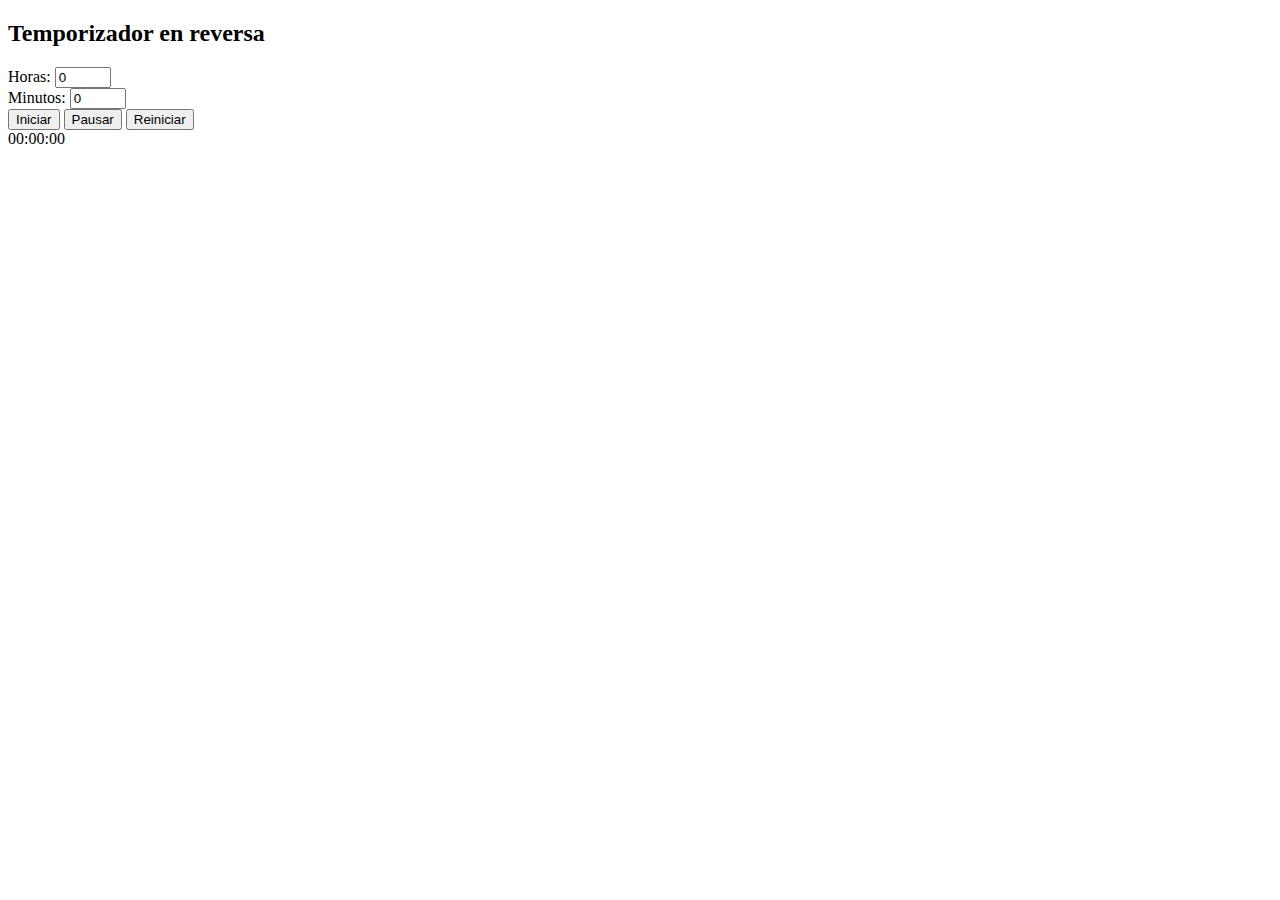
==== control de reloj/index.html @ 88bb2eae "recursos web" ====
<!DOCTYPE html>
<html lang="en">
<head>
    <meta charset="UTF-8">
    <meta http-equiv="X-UA-Compatible" content="IE=edge">
    <meta name="viewport" content="width=device-width, initial-scale=1.0">
    <title>Document</title>
    <script src="script.js" defer></script>
</head>
<body>
    <div>
        <h2>Temporizador en reversa</h2>
        <div>
          <label for="hours">Horas:</label>
          <input type="number" id="hours" min="0" max="24" value="0">
        </div>
        <div>
          <label for="minutes">Minutos:</label>
          <input type="number" id="minutes" min="0" max="59" value="0">
        </div>
        <button id="start">Iniciar</button>
        <button id="pause">Pausar</button>
        <button id="reset">Reiniciar</button>
        <div id="timer">00:00:00</div>
      </div>
      
</body>
</html>
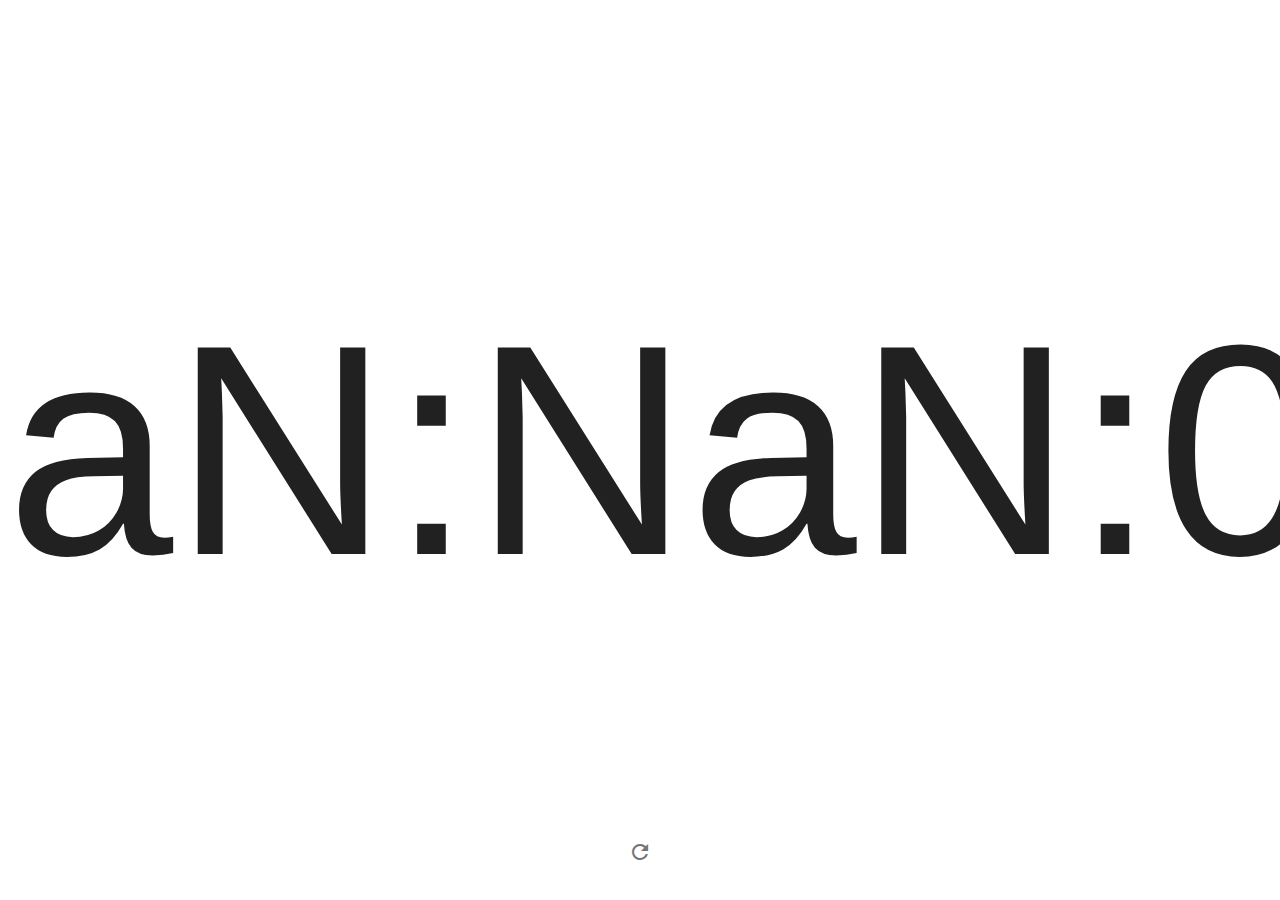
==== commit 23f4e076: "reloj con parametros" ====
--- a/control de reloj/index.html
+++ b/control de reloj/index.html
@@ -1,28 +1,36 @@
 <!DOCTYPE html>
 <html lang="en">
+
 <head>
-    <meta charset="UTF-8">
-    <meta http-equiv="X-UA-Compatible" content="IE=edge">
-    <meta name="viewport" content="width=device-width, initial-scale=1.0">
-    <title>Document</title>
-    <script src="script.js" defer></script>
+  <meta charset="UTF-8">
+  <meta http-equiv="X-UA-Compatible" content="IE=edge">
+  <meta name="viewport" content="width=device-width, initial-scale=1.0">
+  <title>Document</title>
+  <link rel="stylesheet" href="https://cdnjs.cloudflare.com/ajax/libs/materialize/1.0.0/css/materialize.min.css">
+  <link href="https://fonts.googleapis.com/icon?family=Material+Icons" rel="stylesheet">
+  <script src="script.js" defer></script>
+  <link rel="stylesheet" href="style.css">
 </head>
+
 <body>
-    <div>
-        <h2>Temporizador en reversa</h2>
-        <div>
-          <label for="hours">Horas:</label>
-          <input type="number" id="hours" min="0" max="24" value="0">
-        </div>
-        <div>
-          <label for="minutes">Minutos:</label>
-          <input type="number" id="minutes" min="0" max="59" value="0">
-        </div>
-        <button id="start">Iniciar</button>
-        <button id="pause">Pausar</button>
-        <button id="reset">Reiniciar</button>
-        <div id="timer">00:00:00</div>
-      </div>
-      
+  <h1 class="contador">
+    <span id="hora">
+      00
+    </span>
+    <span>:</span>
+    <span id="minuto">
+      00
+    </span>
+    <span>:</span>
+    <span id="segundo">
+      00
+    </span>
+  </h1>
+  <div class="boton-reiniciar transparent grey-text text-darken-1">
+    <i class="material-icons" id="boton-reiniciar">refresh</i>
+  </div>
+  <script src="https://cdnjs.cloudflare.com/ajax/libs/materialize/1.0.0/js/materialize.min.js"></script>
+
 </body>
+
 </html>--- a/control de reloj/style.css
+++ b/control de reloj/style.css
@@ -0,0 +1,19 @@
+.contador{
+    position: absolute;
+    top: 0;
+    bottom: 0;
+    left: 0;
+    right: 0;
+    margin: auto;
+    font-size: 20em;
+    display: flex;
+    justify-content: center;
+    align-items: center;
+}
+.boton-reiniciar{
+    position: absolute;
+    bottom: 30px;
+    width: 100%;
+    text-align: center;
+    cursor: pointer;
+}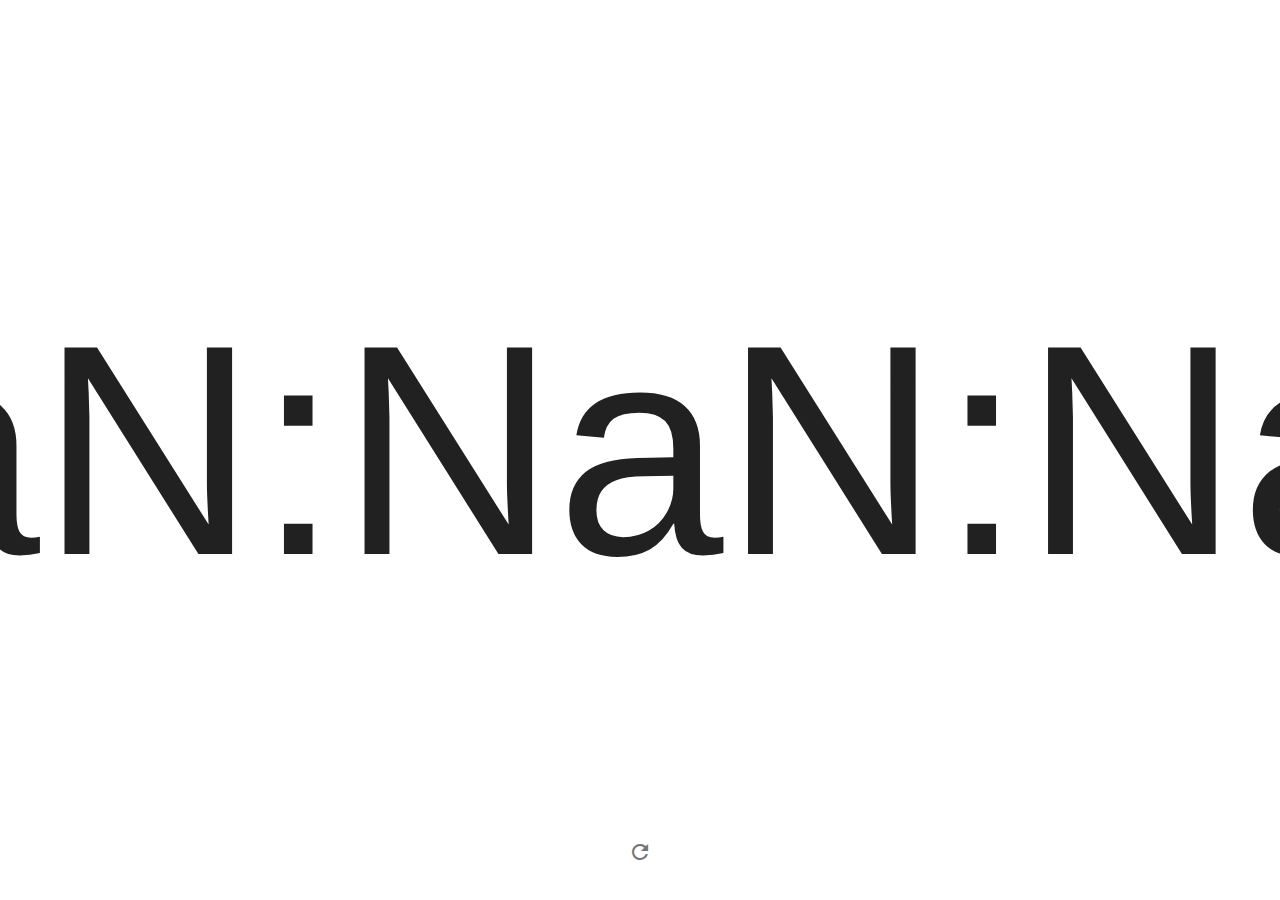
==== commit 853a63f6: "contador con colores" ====
--- a/control de reloj/index.html
+++ b/control de reloj/index.html
@@ -13,7 +13,7 @@
 </head>
 
 <body>
-  <h1 class="contador">
+  <div class="contador">
     <span id="hora">
       00
     </span>
@@ -25,7 +25,7 @@
     <span id="segundo">
       00
     </span>
-  </h1>
+  </div>
   <div class="boton-reiniciar transparent grey-text text-darken-1">
     <i class="material-icons" id="boton-reiniciar">refresh</i>
   </div>
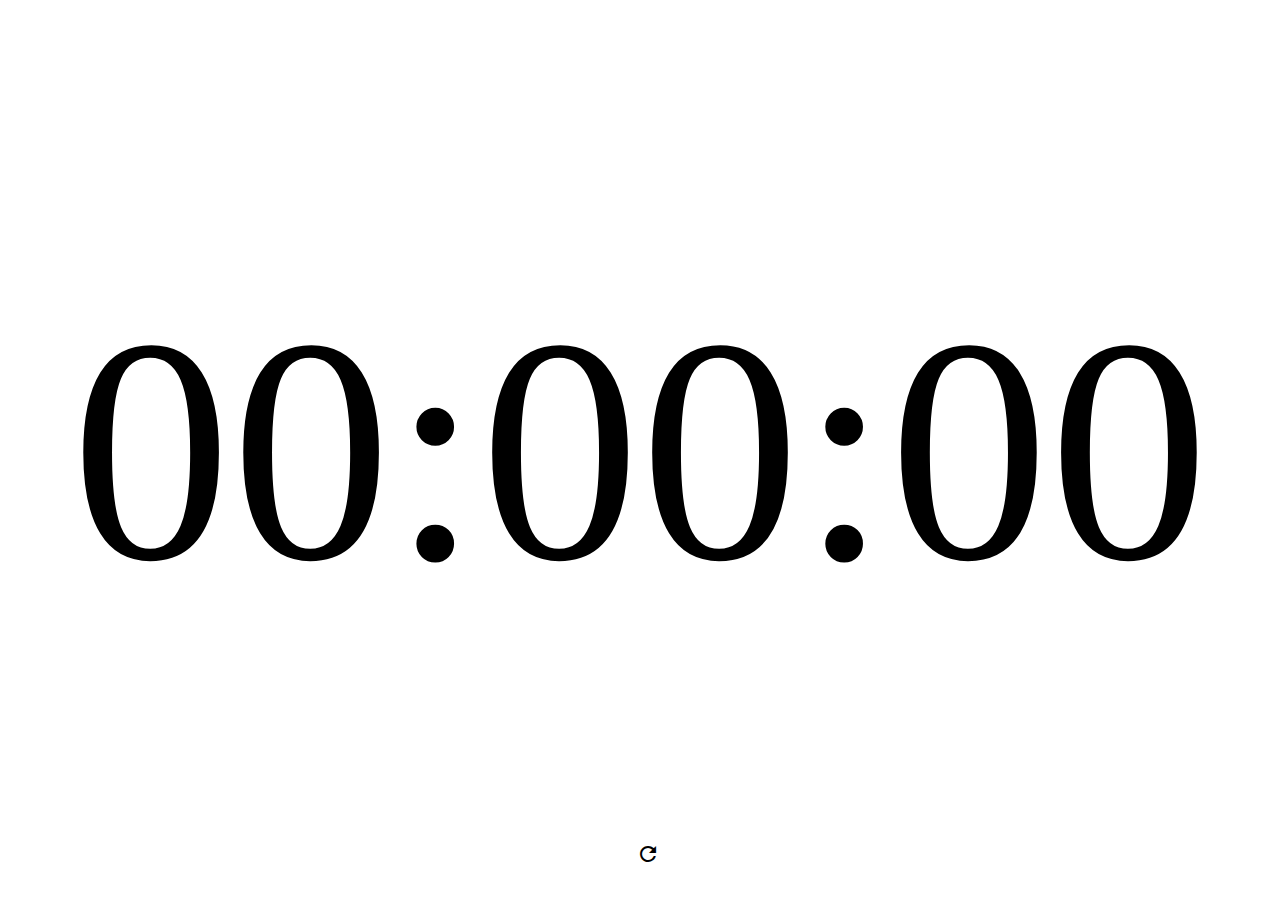
==== commit b634db84: "validar NaN" ====
--- a/control de reloj/index.html
+++ b/control de reloj/index.html
@@ -6,7 +6,6 @@
   <meta http-equiv="X-UA-Compatible" content="IE=edge">
   <meta name="viewport" content="width=device-width, initial-scale=1.0">
   <title>Document</title>
-  <link rel="stylesheet" href="https://cdnjs.cloudflare.com/ajax/libs/materialize/1.0.0/css/materialize.min.css">
   <link href="https://fonts.googleapis.com/icon?family=Material+Icons" rel="stylesheet">
   <script src="script.js" defer></script>
   <link rel="stylesheet" href="style.css">
@@ -29,7 +28,6 @@
   <div class="boton-reiniciar transparent grey-text text-darken-1">
     <i class="material-icons" id="boton-reiniciar">refresh</i>
   </div>
-  <script src="https://cdnjs.cloudflare.com/ajax/libs/materialize/1.0.0/js/materialize.min.js"></script>
 
 </body>
 
